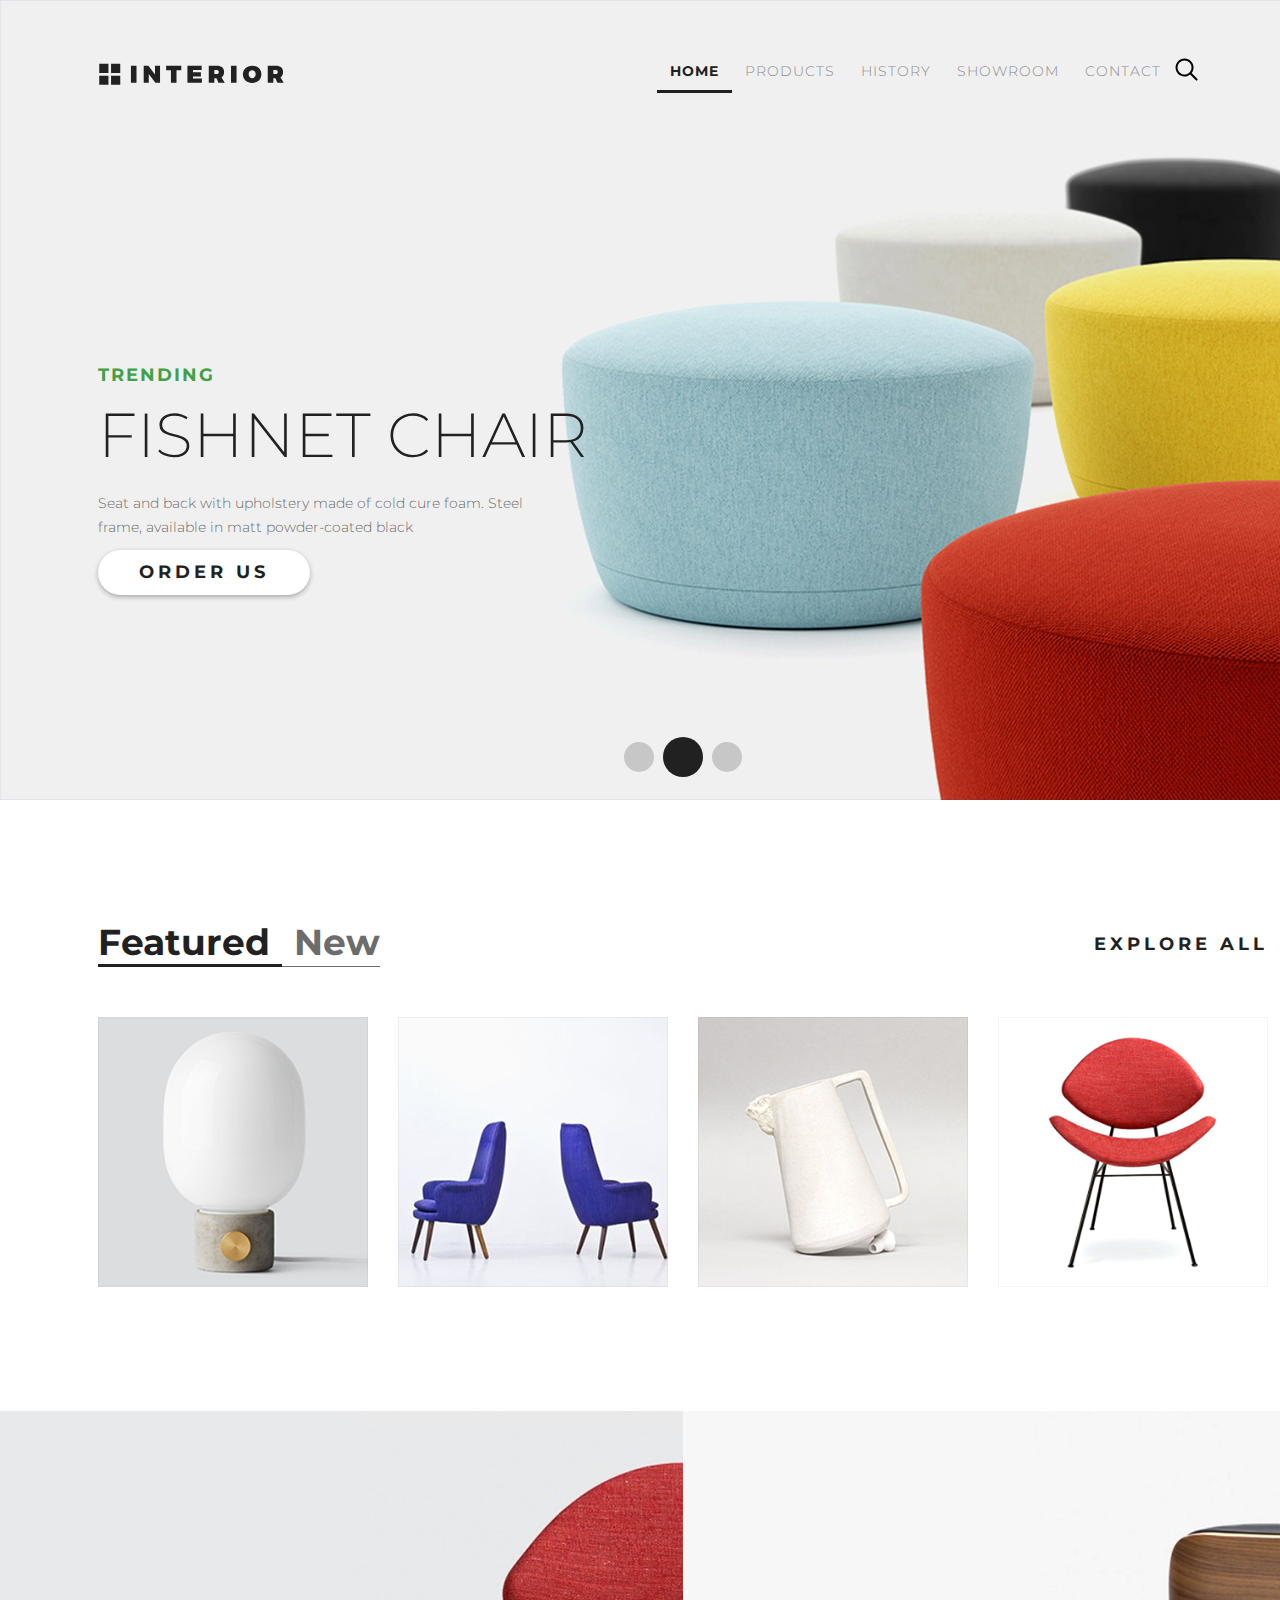
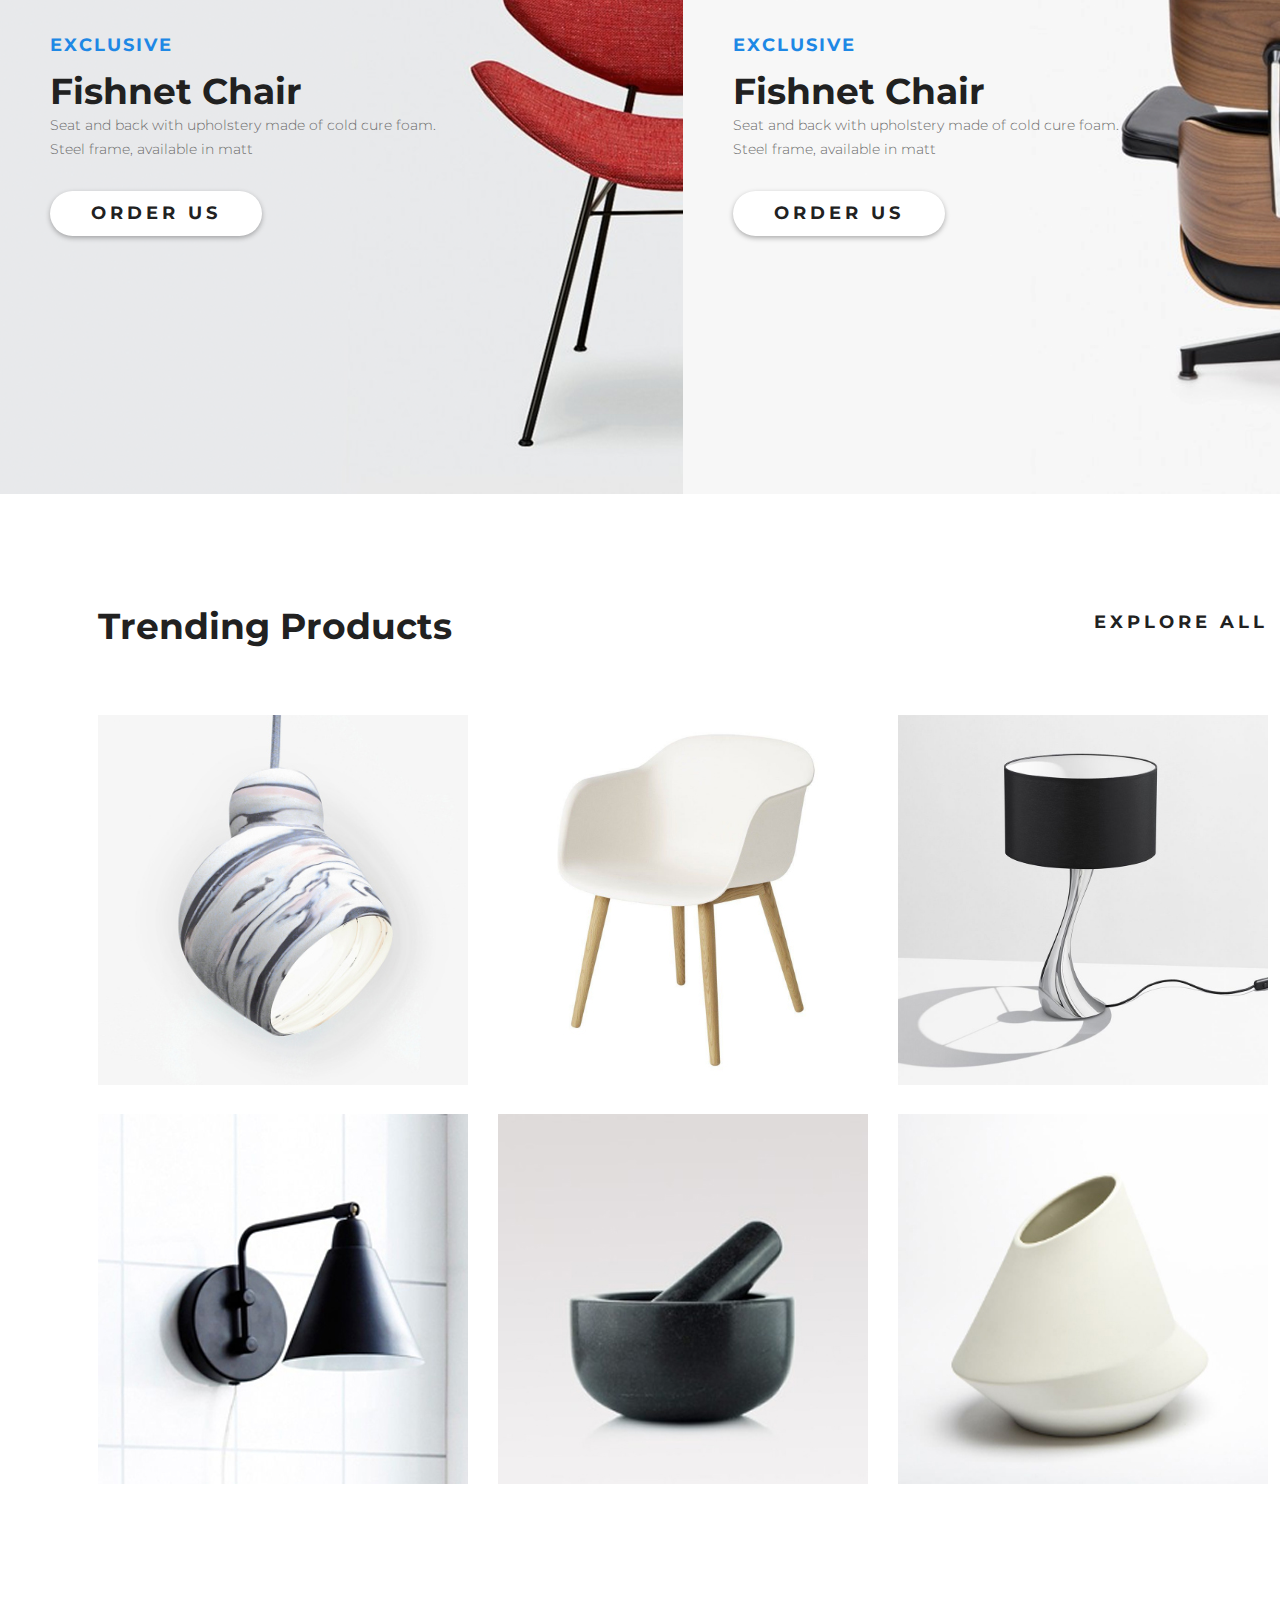
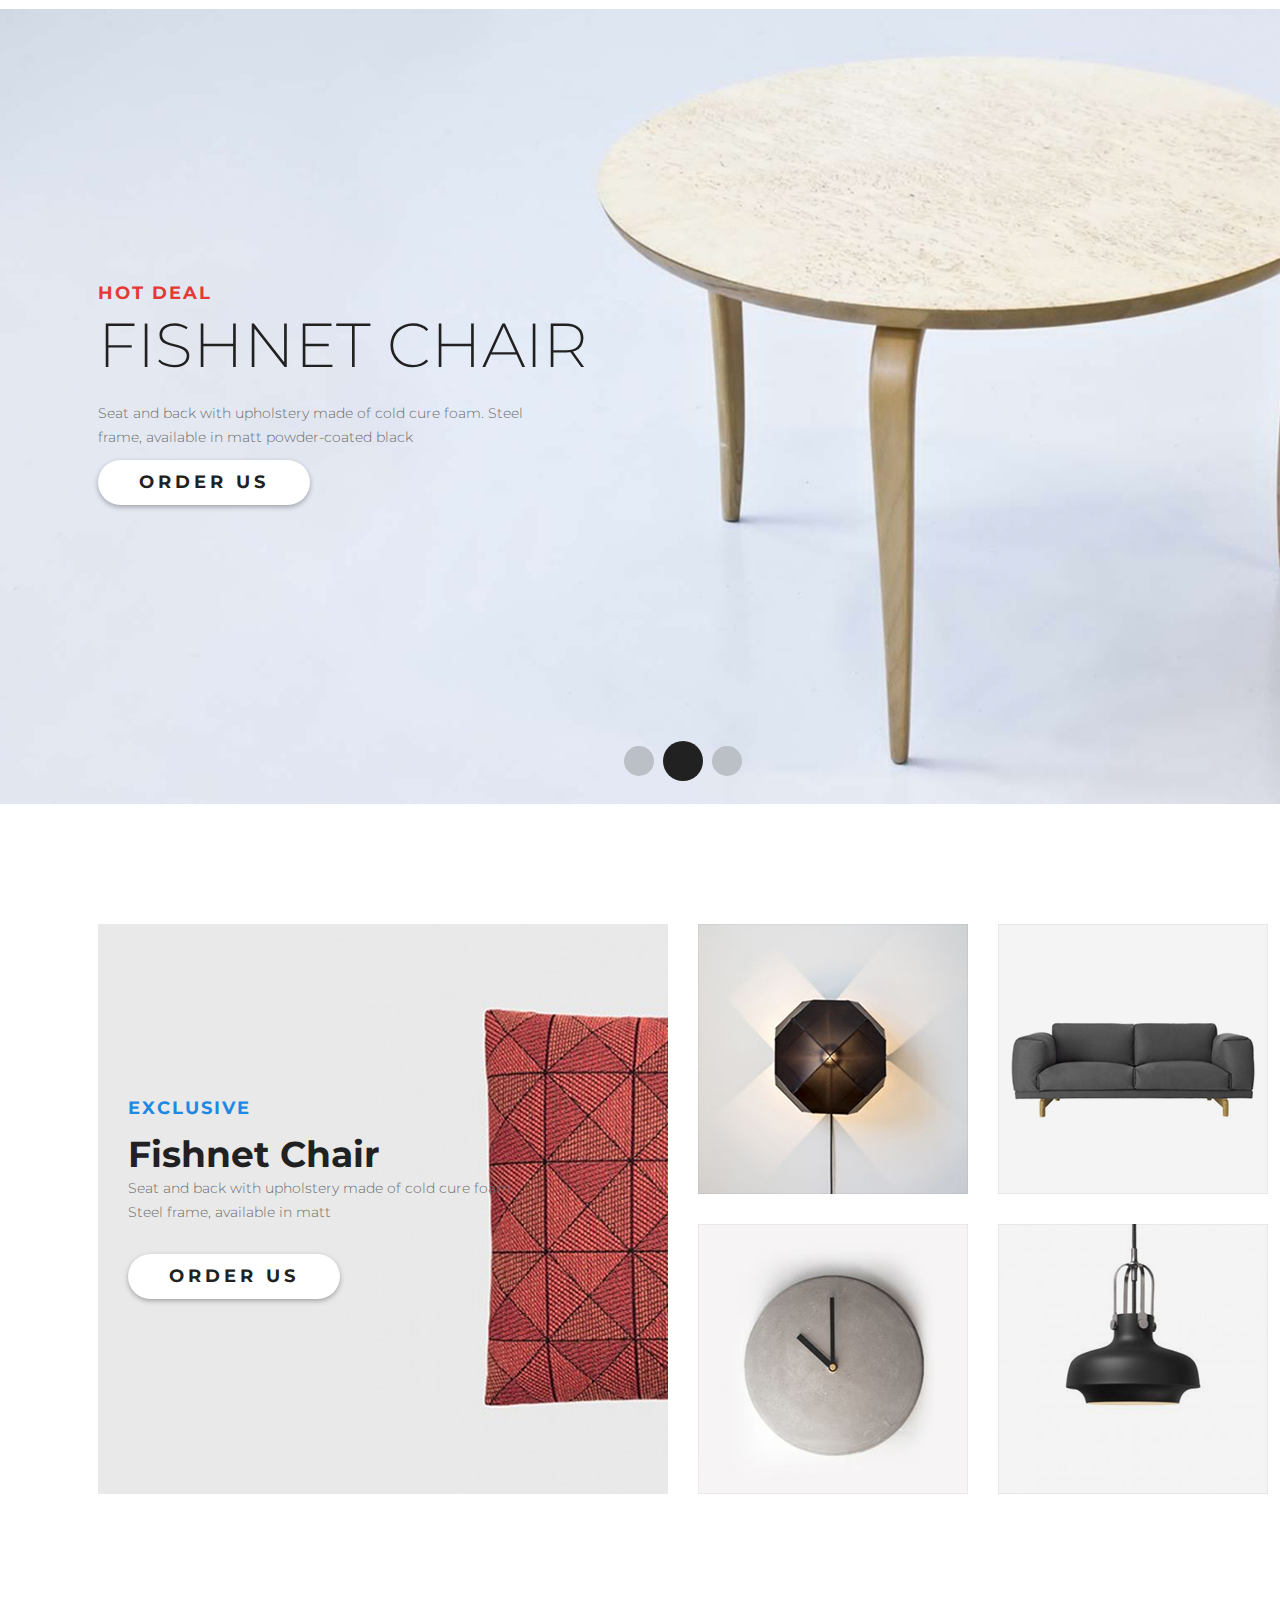
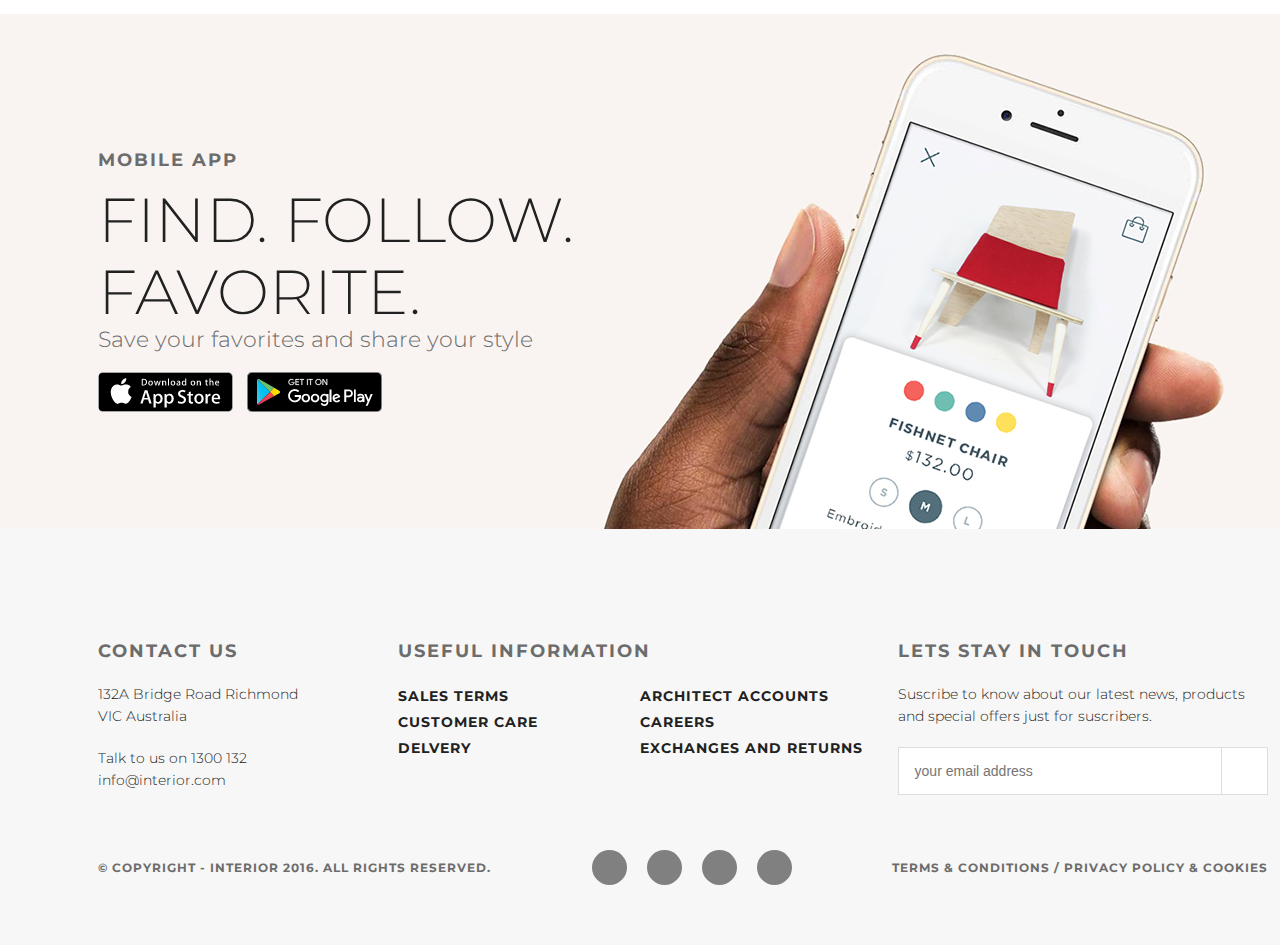
==== index.html @ 13bf6e8a "INIT" ====
<!DOCTYPE html>
<html lang="en">

<head>
    <meta charset="UTF-8">
    <meta name="viewport" content="width=device-width, initial-scale=1.0">
    <meta http-equiv="X-UA-Compatible" content="ie=edge">
    <link href="https://fonts.googleapis.com/css?family=Montserrat:100,300,400,700&display=swap" rel="stylesheet">

    <link rel="stylesheet" href="style.css">
    <link rel="stylesheet" href="https://use.fontawesome.com/releases/v5.8.1/css/all.css"
        integrity="sha384-50oBUHEmvpQ+1lW4y57PTFmhCaXp0ML5d60M1M7uH2+nqUivzIebhndOJK28anvf" crossorigin="anonymous">
    <link rel="stylesheet" href="./style.css">

    <title>Interior</title>
</head>

<body>
    <div class="container">
        <div class="slider padding-site">
            <header class='clearfix'>
                <a href="#"><img class='img-logo' src="./img/logo.svg" alt="logo"></a>
                <ul class="menu clearfix">
                    <li class='menu-list'><a href="#" class="menu-link menu-link-active">HOME</a></li>
                    <li class='menu-list'><a href="#" class="menu-link">PRODUCTS</a></li>
                    <li class='menu-list'><a href="#" class="menu-link">HISTORY</a></li>
                    <li class='menu-list'><a href="#" class="menu-link">SHOWROOM</a></li>
                    <li class='menu-list'><a href="#" class="menu-link">CONTACT</a></li>
                    <li class='menu-list'><a href="#" class="menu-link menu-link-search"><img class='menu-link-img'
                                src="./img/search.svg" alt="search"></a></li>

                </ul>
            </header>
            <div class="slider-text">
                <p class="slider-trending">TRENDING</p>
                <h2 class="slider-h2">FISHNET&nbsp;CHAIR</h2>
                <p class="slider-content">Seat and back with upholstery made of cold cure foam.
                    Steel frame, available in matt powder-coated black</p>
                <a href="#" class="slider-button">ORDER US </a>
            </div>
            <div class="pagination">
                <a href="#" class="pagination-circle"></a>
                <a href="#" class="pagination-circle pagination-circle-active"></a>
                <a href="#" class="pagination-circle"></a>

            </div>
        </div>
        <div class="featured padding-site">
            <div class="featured-head">
                <ul class="featured-nav">
                    <li class='featured-nav-list featured-nav-list-active'> <a
                            class='featured-link featured-link-active' href="#"> Featured</a></li>
                    <li class='featured-nav-list'><a class='featured-link' href="#"> New</a></li>
                </ul>
                <div class="featured-explore"> <a class='featured-explore-link' href="#"> EXPLORE ALL </a></div>
            </div>
            <ul class="featured-content ">
                <li class='featured-content-li'><a href="#"><img class='featured-img' src="./img/product-1.png"
                            alt="featured-1"></a>
                </li>
                <li class='featured-content-li'><a href="#"> <img class='featured-img' src="./img/product-2.png"
                            alt="featured-2"></a></li>
                <li class='featured-content-li'><a href="#"> <img class='featured-img' src="./img/product-3.png"
                            alt="featured-3"></a></li>
                <li class='featured-content-li'> <a href="#"><img class='featured-img' src="./img/product-4.png"
                            alt="featured-4"></a></li>
            </ul>


        </div>
        <div class="promo">
            <div class="promo-aside-l">
                <div class='aside-text'>
                    <p class="aside-exclusive">EXCLUSIVE</p>
                    <p class="aside-name">Fishnet Chair</p>
                    <p class="aside-descr">Seat and back with upholstery made of cold cure foam. Steel frame, available
                        in matt</p>
                    <a href="#" class="aside-button">ORDER US </a>
                </div>
            </div>
            <div class="promo-aside-r">
                <div class='aside-text'>
                    <p class="aside-exclusive">EXCLUSIVE</p>
                    <p class="aside-name">Fishnet Chair</p>
                    <p class="aside-descr">Seat and back with upholstery made of cold cure foam. Steel frame, available
                        in matt</p>
                    <a href="#" class="aside-button">ORDER US </a>
                </div>
            </div>
        </div>
        <div class="trending padding-site">
            <div class="trending-head">
                <p class="trending-products">Trending Products</p>
                <a href="#" class="trending-explore-link">EXPLORE ALL </a>


            </div>
            <div class="trending-items-wrapper">
                <div class="trending-item"><a href="#" class="trending-item-link"><img src="./img/product-11.png" alt=""
                            class="trending-item-img"></a></div>


                <div class="trending-item"><a href="#" class="trending-item-link"><img src="./img/product-21.png" alt=""
                            class="trending-item-img"></a></div>


                <div class="trending-item"><a href="#" class="trending-item-link"><img src="./img/product-31.png" alt=""
                            class="trending-item-img"></a></div>


                <div class="trending-item"><a href="#" class="trending-item-link"><img src="./img/product-41.png" alt=""
                            class="trending-item-img"></a></div>


                <div class="trending-item"><a href="#" class="trending-item-link"><img src="./img/product-5.png" alt=""
                            class="trending-item-img"></a></div>


                <div class="trending-item"><a href="#" class="trending-item-link"><img src="./img/product-6.png" alt=""
                            class="trending-item-img"></a></div>


            </div>
        </div>
        <div class="slider2-wrapper">
            <div class="slider2-text padding-site">
                <p class="slider2-trending">HOT DEAL</p>
                <h2 class="slider-h2">FISHNET&nbsp;CHAIR</h2>
                <p class="slider-content">Seat and back with upholstery made of cold cure foam.
                    Steel frame, available in matt powder-coated black</p>
                <a href="#" class="slider-button">ORDER US </a>
            </div>
            <div class="pagination2">
                <a href="#" class="pagination-circle pagination-circle2"></a>
                <a href="#" class="pagination-circle pagination-circle-active"></a>
                <a href="#" class="pagination-circle pagination-circle2"></a>

            </div>
        </div>
        <div class="exclusive padding-site">
            <div class="exclusive-l">
                <div class='exclusive-aside-text'>
                    <p class="aside-exclusive">EXCLUSIVE</p>
                    <p class="aside-name">Fishnet Chair</p>
                    <p class="aside-descr">Seat and back with upholstery made of cold cure foam. Steel frame, available
                        in matt</p>
                    <a href="#" class="aside-button">ORDER US </a>
                </div>
            </div>
            <div class="exclusive-r">
                <div class="exclusive-r-item"><a href="#" class="exclusive-r-a"><img src="./img/product-2-sm.png" alt=""
                            class="exclusive-r-img"></a></div>
                <div class="exclusive-r-item"><a href="#" class="exclusive-r-a"><img src="./img/product-3-sm.png" alt=""
                            class="exclusive-r-img"></a></div>
                <div class="exclusive-r-item"><a href="#" class="exclusive-r-a"><img src="./img/product-4-sm.png" alt=""
                            class="exclusive-r-img"></a></div>
                <div class="exclusive-r-item"><a href="#" class="exclusive-r-a"><img src="./img/product-5-sm.png" alt=""
                            class="exclusive-r-img"></a></div>
            </div>
        </div>
        <div class="mobile">
            <div class='mobile-text padding-site'>
                <p class="mobile-name">MOBILE APP</p>
                <p class="mobile-slogan">FIND.&nbsp;FOLLOW. FAVORITE.</p>
                <p class="mobile-descr">Save your favorites and share your style</p>
                
                <div class="mobile-apps">
                    <a href="#" class="mobile-link"> <img src="./img/app-store.png" alt="mobile-img"
                            class="mobile-img"></a>
                    <a href="#" class="mobile-link"> <img src="./img/google-play.png" alt="mobile-img"
                            class="mobile-img"></a>

                </div>
            </div>
        </div>
        <div class="footer padding-site">
            <div class="footer-texts">
                <div class="footer-aside-l">
                    <p class='footer-aside-l-head'>CONTACT US</p>
                    <p class="footer-aside-l-text">132A Bridge Road Richmond VIC
                        Australia</p>
                    <p class="footer-aside-l-text">Talk to us on 1300 132
                        info@interior.com</p>
                </div>
                <div class="footer-aside-c">
                    <p class="footer-aside-c-head">USEFUL INFORMATION</p>
                    <div class="footer-lists">
                        <ul class="footer-aside-c-list-l">
                            <li class="footer-list-li"> <a href="#" class="footer-list-a">SALES TERMS</a></li>
                            <li class="footer-list-li"> <a href="#" class="footer-list-a">CUSTOMER CARE</a></li>
                            <li class="footer-list-li"> <a href="#" class="footer-list-a">DELVERY</a></li>
                        </ul>
                        <ul class="footer-aside-c-list-r">
                            <li class="footer-list-li"> <a href="#" class="footer-list-a">ARCHITECT ACCOUNTS</a></li>
                            <li class="footer-list-li"> <a href="#" class="footer-list-a">CAREERS</a></li>
                            <li class="footer-list-li"> <a href="#" class="footer-list-a">EXCHANGES AND RETURNS</a></li>
                        </ul>
                    </div>
                </div>
                <div class="footer-aside-r">
                    <p class="footer-aside-r-head">LETS STAY IN TOUCH</p>
                    <p class="footer-aside-r-text">Suscribe to know about our latest news, products and special offers
                        just
                        for suscribers.</p>
                    <form action="" class="form-email">
                        <input class='footer-email' type="email"
                            placeholder="&nbsp;&nbsp;&nbsp;&nbsp;your email address">

                        <button class='button-email'>

                            <i class="fab fa-telegram-plane "></i>
                            <!-- <img src="./img/plane.png" alt="img-email" class="img-email"> -->
                        </button></form>

                </div>

            </div>
            <div class="footer-down">
                <div class="footer-down-l">
                    <p>&copy; Copyright - INTERIOR 2016. All Rights Reserved.</p>
                </div>
                <div class="footer-down-c">
                    <div class="wrap">
                        <a href="#">
                            <i class="fab fa-facebook-f"></i>
                        </a>
                        <a href="#">
                            <i class="fab fa-twitter"></i>
                        </a>
                        <a href="#">
                            <i class="fab fa-google-plus-g"></i>
                        </a>
                        <a href="#">
                            <i class="fab fa-pinterest-p"></i>
                        </a>
                    </div>
                </div>
                <div class="footer-down-r">
                    <a class='footer-down-r-text' href="#">Terms & Conditions&nbsp;</a>

                    <p class='footer-down-r-text'>/</p>
                    <a  class='footer-down-r-text' href="#">&nbsp;Privacy policy & Cookies</a>

                </div>
            </div>
            </a>




        </div>
    </div>
</body>

</html>
---- style.css ----
* {
    margin: 0;
    padding: 0;
}

a {
    text-decoration: none;
}

.clearfix::after {
    content: '';
    display: table;
    clear: both;
}

body {
    font-family: 'Montserrat', sans-serif;
    background-color: rgb(247, 247, 247)
}

.container {
    width: 1366px;
    min-width: 600px;
    margin: 0 auto;
}

.slider {
    height: 800px;
    background-image: url(./img/slider-img.png);
    position: relative;
}

.menu {
    float: right;
    margin-top:-5px;
    margin-right:69px;
}

.menu-list {
    list-style-type: none;
    float: left;
}

.menu-link {
    font-size: 14px;
    letter-spacing: 1px;
    line-height: 48px;
    color: #8c8c8c;
    font-family: "Montserrat";
    font-weight: 300;
    text-align: right;
    text-decoration: none;
    padding: 10px 13px;
}

.menu-link:hover {
    color: #212121;
    border-bottom: #212121 3px solid;

}

.menu-link-active {
    color: #212121;
    font-weight: 700;
    border-bottom: #212121 3px solid;
}

.slider-trending {
    /* width: 470px;
    height: 20px; */
    font-size: 18px;
    letter-spacing: 2px;
    line-height: 48px;
    color: #43a047;
    font-family: "Montserrat";
    font-weight: 700;
}

.slider-h2 {
    /* width: 470px;
    height: 50px; */
    font-size: 62px;
    line-height: 72px;
    color: #212121;
    font-family: "Montserrat";
    font-weight: 250;
}

.slider-content {
    width: 470px;
    height: 39px;
    font-size: 14px;
    line-height: 24px;
    color: #6c6c6c;
    font-family: "Montserrat";
    font-weight: 300;
    width: 458px;
    margin-top: 20px;
    margin-bottom: 20px;
}

.slider-button {
    font-size: 18px;
    letter-spacing: 4px;
    line-height: 45px;
    color: #212121;
    font-family: "Montserrat";
    font-weight: 700;
    text-align: center;
    width: 212px;
    height: 45px;
    border-radius: 23px;
    box-shadow: 0px 2px 5px rgba(33, 33, 33, 0.35);
    background-color: #ffffff;
    text-decoration: none;
    display: inline-block;
}
.slider-button:hover::after, .aside-button:hover::after{
    content: ">"
}
.slider-button:active,.aside-button:active{
    box-shadow:none;
}
.pagination-circle {
    width: 30px;
    height: 30px;
    display: inline-block;
    background-color: #c7c7c7;
    border-radius: 20px;
    margin: 5px;
}

.pagination-circle:hover {
    background-color: #212121;
}

.pagination-circle-active {
    width: 40px;
    height: 40px;
    display: inline-block;
    background-color: #212121;
    border-radius: 20px;
    margin: 0;
}

.padding-site {
    padding-left: 98px;
    padding-right: 98px;
}

header {
    padding-top: 52px;
}

.img-logo {
    padding-top: 10px;
}

.slider-text {
    margin-top: 250px;
}

.menu-link-search {
    margin: 0;
    padding: 0;
}

.menu-link-img {
    padding-top: 10px;
}

.pagination {
    position: absolute;
    bottom: 19px;
    text-align: center;
    width: 1170px;
}

.featured {
    padding-top: 120px;
    background-color: #fff;
    padding-bottom: 120px;
}

.featured-head {
    display: flex;
    justify-content: space-between;
    align-items: center;
    /* height: 100px; */
}

.featured-nav {
    display: flex;
    list-style-type: none;
}

.featured-nav-list:last-child {
    padding-left: 12px;
}

.featured-nav-list:first-child {
    padding-right: 12px;
}

.featured-link {
    font-size: 36px;
    color: #6c6c6c;
    font-family: "Montserrat";
    font-weight: 700;
    /* border-bottom: 1px solid #6c6c6c; */
    /* margin-bottom: 50px; */
}

.featured-nav-list {
    border-bottom: 1px solid #6c6c6c;
}

.featured-nav-list-active {
    border-bottom: 3px solid #212121;
}

.featured-link-active {
    font-size: 36px;
    color: #212121;
    font-family: "Montserrat";
    font-weight: 700;
}

.featured-link:hover {
    color: #212121
}

.featured-content {
    margin-top: 50px;
    display: flex;
    justify-content: space-between;
    list-style-type: none;
}

.featured-explore-link {
    font-size: 18px;
    letter-spacing: 4px;
    line-height: 24px;
    color: #212121;
    font-weight: 700;
    text-align: center;
}
.featured-explore-link:hover::after,.trending-explore-link:hover::after{
content:">"
}
.featured-img:hover{
    content: "<p> 123 </p>"
}

.promo-aside-l {
    background-image: url(./img/promo-img1.png);
    width: 683px;
    height: 683px;
}

.promo-aside-r {
    background-image: url(./img/promo-img.png);
    width: 683px;
    height: 683px;
}

.promo {
    
    display: flex;
    
}

.aside-text {
    margin-top: 210px;
    margin-left: 50px;
}
.exclusive-aside-text{
    margin-top: 160px;
    margin-left: 30px;
}


.aside-exclusive {
    font-size: 18px;
    letter-spacing: 2px;
    line-height: 48px;
    color: #1e88e5;
    font-weight: 700;
    /* margin-bottom: 20px; */
}

.aside-name {
    font-size: 36px;
    color: #212121;
    font-family: "Montserrat";
    font-weight: 700;
}

.aside-descr {
    font-size: 14px;
    line-height: 24px;
    color: #6c6c6c;
    font-weight: 300;
    width: 400px;
}

.aside-button {
    font-size: 18px;
    letter-spacing: 4px;
    line-height: 45px;
    color: #212121;
    /* font-family: "Montserrat"; */
    font-weight: 700;
    text-align: center;
    width: 212px;
    height: 45px;
    border-radius: 23px;
    box-shadow: 0px 2px 5px rgba(33, 33, 33, 0.35);
    background-color: #ffffff;
    text-decoration: none;
    display: inline-block;
    margin-top: 30px;
}

.trending{
    background-color: #fff;
    padding-top: 110px;
    padding-bottom: 1px;

}
.trending-items-wrapper {
    margin-top: 72px;
    height: 773px;
    display: flex;
    flex-wrap: wrap;
    justify-content: space-between;
    align-content: space-between;
    margin-bottom: 120px;
}

.trending-head {
    display: flex;
    justify-content: space-between;
}

.trending-products {
    width: 470px;
    height: 39px;
    font-size: 36px;
    color: #212121;
    font-weight: 700;
    
}

.trending-explore-link {
    font-size: 18px;
    letter-spacing: 4px;
    line-height: 36px;
    color: #212121;
    font-weight: 700;
    text-align: center;
    display: block;
}

/* .trending-explore-link */

.slider2-wrapper {
    background-image: url(./img/slider2.png);
    height: 795px;
    position: relative;
    /* margin-bottom: 120px; */
}

.slider2-text {
    margin-top: 260px;
    position: absolute;
}

.slider2-trending {
    width: 470px;
    height: 20px;
    font-size: 18px;
    letter-spacing: 2px;
    line-height: 48px;
    color: #e53935;
    font-weight: 700;
    margin-bottom: 20px;
}

.pagination2 {
    position: absolute;
    bottom: 19px;
    text-align: center;
    width: 1366px;
}
.pagination-circle2{
    background-color: #bbbfc6;
}

.exclusive {
    display: flex;
    justify-content: space-between;
    align-items: stretch;
    padding-bottom: 120px;
    padding-top: 120px;
    background-color: #fff;
}

.exclusive-l {
    background-image: url(./img/product-1-lg.png);
    background-repeat: no-repeat;
    width: 97%;
    /* width: 570px; */
    height: 570px;
}

.exclusive-r {
    display: flex;
    flex-wrap: wrap;
    justify-content: space-between;
    align-content: space-between;
}

.exclusive-r-a {
    display: block;
    width: 270px;
    height: 270px;
}

.mobile {
    background-image: url(./img/mobile.png);
    height: 515px;
    position: relative;
    margin-bottom: 110px;
}

.mobile-text {
    margin-top: 122px;
    position: absolute;
}

.mobile-name {
    /* width: 470px; */
    /* height: 20px; */
    font-size: 18px;
    letter-spacing: 2px;
    line-height: 48px;
    color: #6c6c6c;
    font-weight: 700;
}

.mobile-slogan {
    width: 470px;
    /* height: 126px; */
    font-size: 62px;
    line-height: 72px;
    color: #212121;
    font-weight: 250;
}

.mobile-descr {
    /* width: 470px;
height: 17px; */
    font-size: 22px;
    line-height: 24px;
    color: #6c6c6c;
    font-weight: 300;
}

.mobile-apps {
    margin-top: 20px;
}

.mobile-link {
    margin-right: 10px;
}

.footer-texts {
    position: relative;
    display: flex;
    justify-content: space-between;
    margin-bottom: 55px;
}

.footer-aside-l {
    width: 300px;
}

.footer-aside-c {
    width: 500px;
}

.footer-aside-r {
    width: 370px;
}

.footer-lists {
    display: flex;
    justify-content: space-between;
    width: 465px;
}

.footer-aside-c-list-l {
    list-style-type: none;
    margin-right: 50px;
}

.footer-aside-c-list-r {
    list-style-type: none;
}

.footer-aside-l-head, .footer-aside-c-head, .footer-aside-r-head {
    /* width: 270px;
height: 18px; */
    font-size: 18px;
    letter-spacing: 2px;
    line-height: 24px;
    color: #6c6c6c;
    font-weight: 700;
    margin-bottom: 20px;
}

.footer-aside-l-text {
    /* width: 270px;
height: 106px; */
    font-size: 14px;
    line-height: 22px;
    color: #212121;
    font-weight: 300;
}

.footer-aside-l-text:nth-child(2) {
    width: 227px;
    margin-bottom: 20px;
}

.footer-aside-l-text:nth-child(3) {
    width: 150px;
}

.footer-list-a {
    /* width: 235px;
height: 106px; */
    font-size: 14px;
    letter-spacing: 1px;
    line-height: 26px;
    color: #212121;
    font-weight: 700;
}

.footer-aside-r-text {
    font-size: 14px;
    line-height: 22px;
    color: #212121;
    font-weight: 300;
}

.footer-email {
    width: 322px;
    height: 46px;
    font-size: 14px;
    line-height: 22px;
    color: #212121;
    font-weight: 300;
    margin-top: 20px;
    border: 1px solid #d9dee1;
}

.button-email {
    /* background: none; */
    background-color: white;
    border: none;
    position: absolute;
    bottom: 0px;
    right: 0px;
    height: 48px;
    width: 46px;
    /* width: 30px;
    height: 24px; */
    border: 1px solid #d9dee1;
    border-left: none;

    display: flex;
    justify-content: center;
    align-items: center;
    padding: 10px;
    /* width: 26px;
    height: 26px; */
}

.form-email {
    position: relative;
}

/* .img-email {
    width: 30px;
    height: 24px;
    /* border-left:1px solid black;
    padding:17px 0 5px 17px; */
/* } */

.fa-telegram-plane{
font-size:22px;
opacity: 0.6;
}

.wrap {
    display: flex;
}

.wrap a {
    text-decoration: none;
    color: white;
    background: grey;
    display: flex;
    justify-content: center;
    align-items: center;
    padding: 10px;
    width: 15px;
    height: 15px;
    border-radius: 50%;
    font-size: 20px;
}

.wrap a:hover {
    background: lightgrey;
}

.wrap a:not(:last-child) {
    margin-right: 20px;
}

.footer-down {
    display: flex;
    align-items: center;
    justify-content: space-between;
    margin-bottom: 60px;
}

.footer-down-r {
    display: flex;
    justify-content: space-between;

}

.footer-down-r-text{
    text-transform: uppercase;
    font-size: 12px;
    letter-spacing: 1px;
    line-height: 26px;
    color: #6c6c6c;
    font-weight: 700;
    text-align: right;
}
.footer-down-l {
    font-size: 12px;
    letter-spacing: 1px;
    line-height: 26px;
    color: #6c6c6c;
    font-family: "Montserrat";
    font-weight: 700;
    text-transform: uppercase;
}
---- style.css ----
* {
    margin: 0;
    padding: 0;
}

a {
    text-decoration: none;
}

.clearfix::after {
    content: '';
    display: table;
    clear: both;
}

body {
    font-family: 'Montserrat', sans-serif;
    background-color: rgb(247, 247, 247)
}

.container {
    width: 1366px;
    min-width: 600px;
    margin: 0 auto;
}

.slider {
    height: 800px;
    background-image: url(./img/slider-img.png);
    position: relative;
}

.menu {
    float: right;
    margin-top:-5px;
    margin-right:69px;
}

.menu-list {
    list-style-type: none;
    float: left;
}

.menu-link {
    font-size: 14px;
    letter-spacing: 1px;
    line-height: 48px;
    color: #8c8c8c;
    font-family: "Montserrat";
    font-weight: 300;
    text-align: right;
    text-decoration: none;
    padding: 10px 13px;
}

.menu-link:hover {
    color: #212121;
    border-bottom: #212121 3px solid;

}

.menu-link-active {
    color: #212121;
    font-weight: 700;
    border-bottom: #212121 3px solid;
}

.slider-trending {
    /* width: 470px;
    height: 20px; */
    font-size: 18px;
    letter-spacing: 2px;
    line-height: 48px;
    color: #43a047;
    font-family: "Montserrat";
    font-weight: 700;
}

.slider-h2 {
    /* width: 470px;
    height: 50px; */
    font-size: 62px;
    line-height: 72px;
    color: #212121;
    font-family: "Montserrat";
    font-weight: 250;
}

.slider-content {
    width: 470px;
    height: 39px;
    font-size: 14px;
    line-height: 24px;
    color: #6c6c6c;
    font-family: "Montserrat";
    font-weight: 300;
    width: 458px;
    margin-top: 20px;
    margin-bottom: 20px;
}

.slider-button {
    font-size: 18px;
    letter-spacing: 4px;
    line-height: 45px;
    color: #212121;
    font-family: "Montserrat";
    font-weight: 700;
    text-align: center;
    width: 212px;
    height: 45px;
    border-radius: 23px;
    box-shadow: 0px 2px 5px rgba(33, 33, 33, 0.35);
    background-color: #ffffff;
    text-decoration: none;
    display: inline-block;
}
.slider-button:hover::after, .aside-button:hover::after{
    content: ">"
}
.slider-button:active,.aside-button:active{
    box-shadow:none;
}
.pagination-circle {
    width: 30px;
    height: 30px;
    display: inline-block;
    background-color: #c7c7c7;
    border-radius: 20px;
    margin: 5px;
}

.pagination-circle:hover {
    background-color: #212121;
}

.pagination-circle-active {
    width: 40px;
    height: 40px;
    display: inline-block;
    background-color: #212121;
    border-radius: 20px;
    margin: 0;
}

.padding-site {
    padding-left: 98px;
    padding-right: 98px;
}

header {
    padding-top: 52px;
}

.img-logo {
    padding-top: 10px;
}

.slider-text {
    margin-top: 250px;
}

.menu-link-search {
    margin: 0;
    padding: 0;
}

.menu-link-img {
    padding-top: 10px;
}

.pagination {
    position: absolute;
    bottom: 19px;
    text-align: center;
    width: 1170px;
}

.featured {
    padding-top: 120px;
    background-color: #fff;
    padding-bottom: 120px;
}

.featured-head {
    display: flex;
    justify-content: space-between;
    align-items: center;
    /* height: 100px; */
}

.featured-nav {
    display: flex;
    list-style-type: none;
}

.featured-nav-list:last-child {
    padding-left: 12px;
}

.featured-nav-list:first-child {
    padding-right: 12px;
}

.featured-link {
    font-size: 36px;
    color: #6c6c6c;
    font-family: "Montserrat";
    font-weight: 700;
    /* border-bottom: 1px solid #6c6c6c; */
    /* margin-bottom: 50px; */
}

.featured-nav-list {
    border-bottom: 1px solid #6c6c6c;
}

.featured-nav-list-active {
    border-bottom: 3px solid #212121;
}

.featured-link-active {
    font-size: 36px;
    color: #212121;
    font-family: "Montserrat";
    font-weight: 700;
}

.featured-link:hover {
    color: #212121
}

.featured-content {
    margin-top: 50px;
    display: flex;
    justify-content: space-between;
    list-style-type: none;
}

.featured-explore-link {
    font-size: 18px;
    letter-spacing: 4px;
    line-height: 24px;
    color: #212121;
    font-weight: 700;
    text-align: center;
}
.featured-explore-link:hover::after,.trending-explore-link:hover::after{
content:">"
}
.featured-img:hover{
    content: "<p> 123 </p>"
}

.promo-aside-l {
    background-image: url(./img/promo-img1.png);
    width: 683px;
    height: 683px;
}

.promo-aside-r {
    background-image: url(./img/promo-img.png);
    width: 683px;
    height: 683px;
}

.promo {
    
    display: flex;
    
}

.aside-text {
    margin-top: 210px;
    margin-left: 50px;
}
.exclusive-aside-text{
    margin-top: 160px;
    margin-left: 30px;
}


.aside-exclusive {
    font-size: 18px;
    letter-spacing: 2px;
    line-height: 48px;
    color: #1e88e5;
    font-weight: 700;
    /* margin-bottom: 20px; */
}

.aside-name {
    font-size: 36px;
    color: #212121;
    font-family: "Montserrat";
    font-weight: 700;
}

.aside-descr {
    font-size: 14px;
    line-height: 24px;
    color: #6c6c6c;
    font-weight: 300;
    width: 400px;
}

.aside-button {
    font-size: 18px;
    letter-spacing: 4px;
    line-height: 45px;
    color: #212121;
    /* font-family: "Montserrat"; */
    font-weight: 700;
    text-align: center;
    width: 212px;
    height: 45px;
    border-radius: 23px;
    box-shadow: 0px 2px 5px rgba(33, 33, 33, 0.35);
    background-color: #ffffff;
    text-decoration: none;
    display: inline-block;
    margin-top: 30px;
}

.trending{
    background-color: #fff;
    padding-top: 110px;
    padding-bottom: 1px;

}
.trending-items-wrapper {
    margin-top: 72px;
    height: 773px;
    display: flex;
    flex-wrap: wrap;
    justify-content: space-between;
    align-content: space-between;
    margin-bottom: 120px;
}

.trending-head {
    display: flex;
    justify-content: space-between;
}

.trending-products {
    width: 470px;
    height: 39px;
    font-size: 36px;
    color: #212121;
    font-weight: 700;
    
}

.trending-explore-link {
    font-size: 18px;
    letter-spacing: 4px;
    line-height: 36px;
    color: #212121;
    font-weight: 700;
    text-align: center;
    display: block;
}

/* .trending-explore-link */

.slider2-wrapper {
    background-image: url(./img/slider2.png);
    height: 795px;
    position: relative;
    /* margin-bottom: 120px; */
}

.slider2-text {
    margin-top: 260px;
    position: absolute;
}

.slider2-trending {
    width: 470px;
    height: 20px;
    font-size: 18px;
    letter-spacing: 2px;
    line-height: 48px;
    color: #e53935;
    font-weight: 700;
    margin-bottom: 20px;
}

.pagination2 {
    position: absolute;
    bottom: 19px;
    text-align: center;
    width: 1366px;
}
.pagination-circle2{
    background-color: #bbbfc6;
}

.exclusive {
    display: flex;
    justify-content: space-between;
    align-items: stretch;
    padding-bottom: 120px;
    padding-top: 120px;
    background-color: #fff;
}

.exclusive-l {
    background-image: url(./img/product-1-lg.png);
    background-repeat: no-repeat;
    width: 97%;
    /* width: 570px; */
    height: 570px;
}

.exclusive-r {
    display: flex;
    flex-wrap: wrap;
    justify-content: space-between;
    align-content: space-between;
}

.exclusive-r-a {
    display: block;
    width: 270px;
    height: 270px;
}

.mobile {
    background-image: url(./img/mobile.png);
    height: 515px;
    position: relative;
    margin-bottom: 110px;
}

.mobile-text {
    margin-top: 122px;
    position: absolute;
}

.mobile-name {
    /* width: 470px; */
    /* height: 20px; */
    font-size: 18px;
    letter-spacing: 2px;
    line-height: 48px;
    color: #6c6c6c;
    font-weight: 700;
}

.mobile-slogan {
    width: 470px;
    /* height: 126px; */
    font-size: 62px;
    line-height: 72px;
    color: #212121;
    font-weight: 250;
}

.mobile-descr {
    /* width: 470px;
height: 17px; */
    font-size: 22px;
    line-height: 24px;
    color: #6c6c6c;
    font-weight: 300;
}

.mobile-apps {
    margin-top: 20px;
}

.mobile-link {
    margin-right: 10px;
}

.footer-texts {
    position: relative;
    display: flex;
    justify-content: space-between;
    margin-bottom: 55px;
}

.footer-aside-l {
    width: 300px;
}

.footer-aside-c {
    width: 500px;
}

.footer-aside-r {
    width: 370px;
}

.footer-lists {
    display: flex;
    justify-content: space-between;
    width: 465px;
}

.footer-aside-c-list-l {
    list-style-type: none;
    margin-right: 50px;
}

.footer-aside-c-list-r {
    list-style-type: none;
}

.footer-aside-l-head, .footer-aside-c-head, .footer-aside-r-head {
    /* width: 270px;
height: 18px; */
    font-size: 18px;
    letter-spacing: 2px;
    line-height: 24px;
    color: #6c6c6c;
    font-weight: 700;
    margin-bottom: 20px;
}

.footer-aside-l-text {
    /* width: 270px;
height: 106px; */
    font-size: 14px;
    line-height: 22px;
    color: #212121;
    font-weight: 300;
}

.footer-aside-l-text:nth-child(2) {
    width: 227px;
    margin-bottom: 20px;
}

.footer-aside-l-text:nth-child(3) {
    width: 150px;
}

.footer-list-a {
    /* width: 235px;
height: 106px; */
    font-size: 14px;
    letter-spacing: 1px;
    line-height: 26px;
    color: #212121;
    font-weight: 700;
}

.footer-aside-r-text {
    font-size: 14px;
    line-height: 22px;
    color: #212121;
    font-weight: 300;
}

.footer-email {
    width: 322px;
    height: 46px;
    font-size: 14px;
    line-height: 22px;
    color: #212121;
    font-weight: 300;
    margin-top: 20px;
    border: 1px solid #d9dee1;
}

.button-email {
    /* background: none; */
    background-color: white;
    border: none;
    position: absolute;
    bottom: 0px;
    right: 0px;
    height: 48px;
    width: 46px;
    /* width: 30px;
    height: 24px; */
    border: 1px solid #d9dee1;
    border-left: none;

    display: flex;
    justify-content: center;
    align-items: center;
    padding: 10px;
    /* width: 26px;
    height: 26px; */
}

.form-email {
    position: relative;
}

/* .img-email {
    width: 30px;
    height: 24px;
    /* border-left:1px solid black;
    padding:17px 0 5px 17px; */
/* } */

.fa-telegram-plane{
font-size:22px;
opacity: 0.6;
}

.wrap {
    display: flex;
}

.wrap a {
    text-decoration: none;
    color: white;
    background: grey;
    display: flex;
    justify-content: center;
    align-items: center;
    padding: 10px;
    width: 15px;
    height: 15px;
    border-radius: 50%;
    font-size: 20px;
}

.wrap a:hover {
    background: lightgrey;
}

.wrap a:not(:last-child) {
    margin-right: 20px;
}

.footer-down {
    display: flex;
    align-items: center;
    justify-content: space-between;
    margin-bottom: 60px;
}

.footer-down-r {
    display: flex;
    justify-content: space-between;

}

.footer-down-r-text{
    text-transform: uppercase;
    font-size: 12px;
    letter-spacing: 1px;
    line-height: 26px;
    color: #6c6c6c;
    font-weight: 700;
    text-align: right;
}
.footer-down-l {
    font-size: 12px;
    letter-spacing: 1px;
    line-height: 26px;
    color: #6c6c6c;
    font-family: "Montserrat";
    font-weight: 700;
    text-transform: uppercase;
}
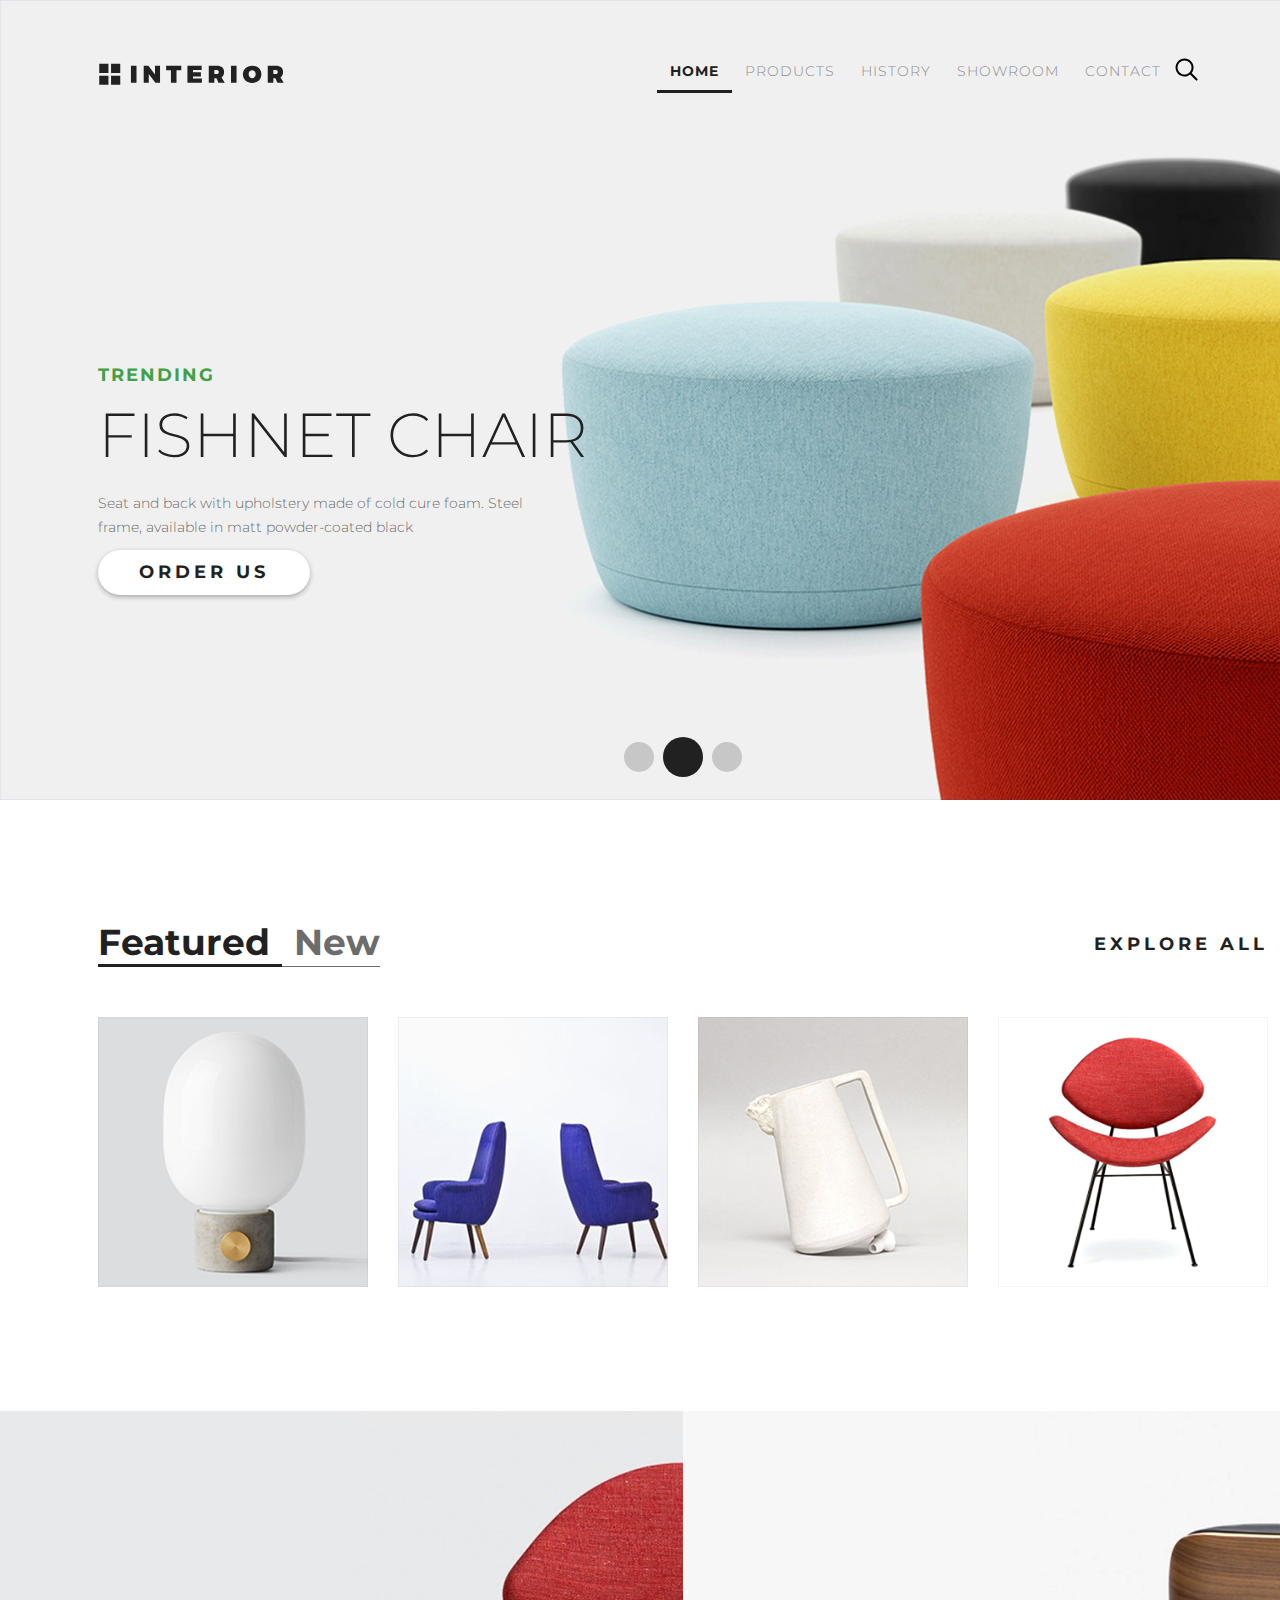
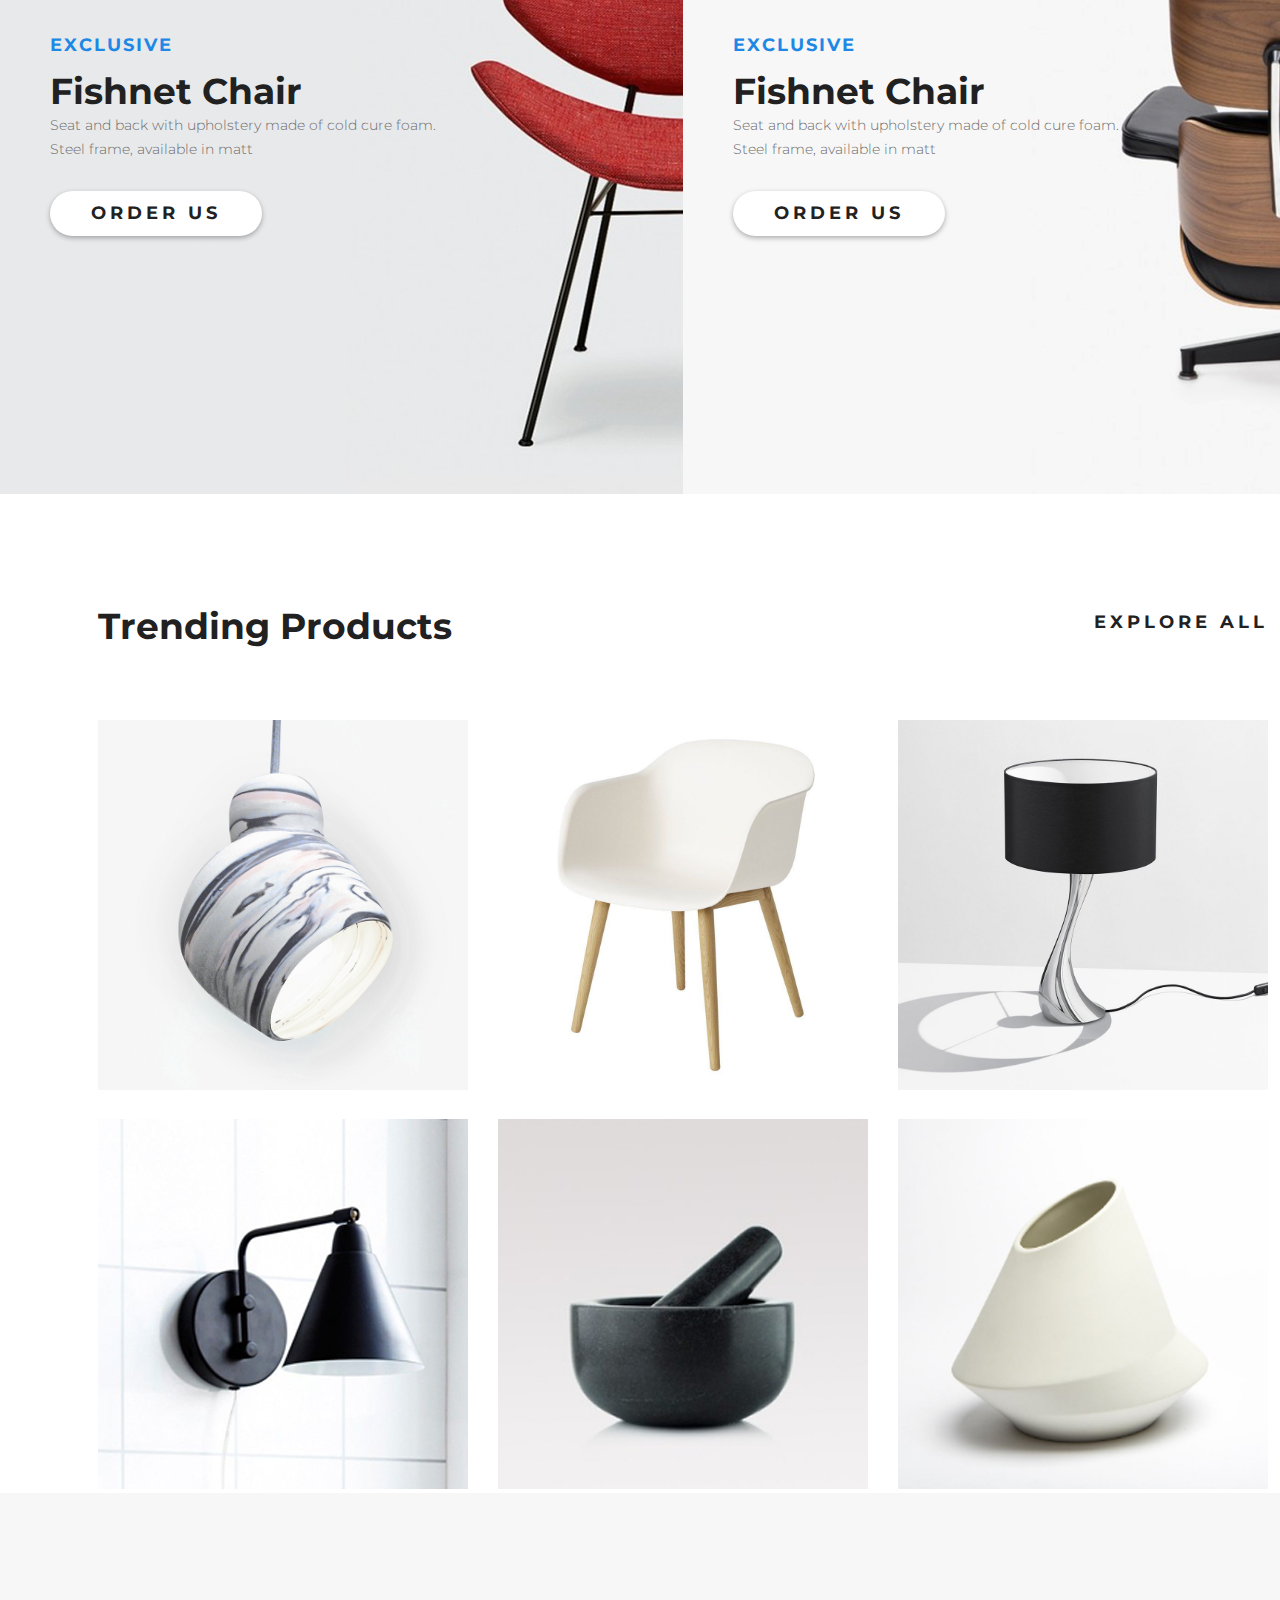
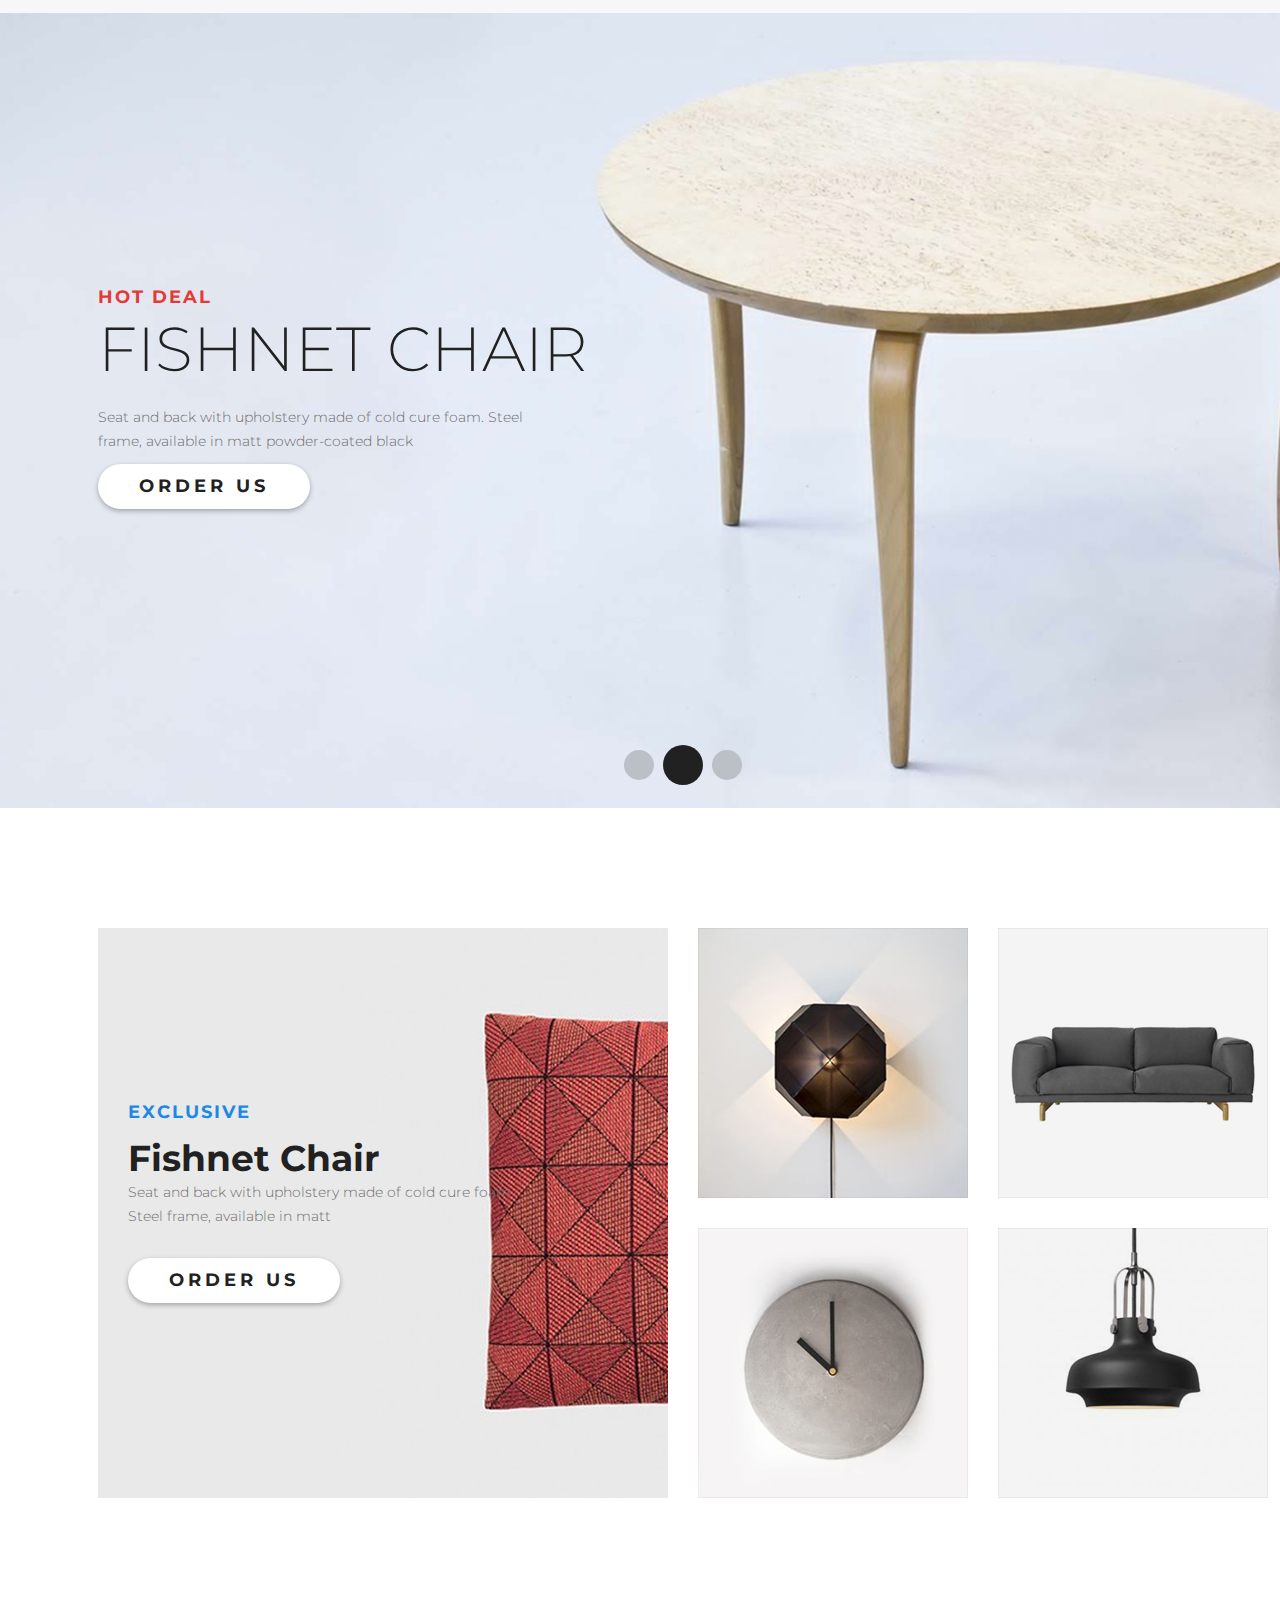
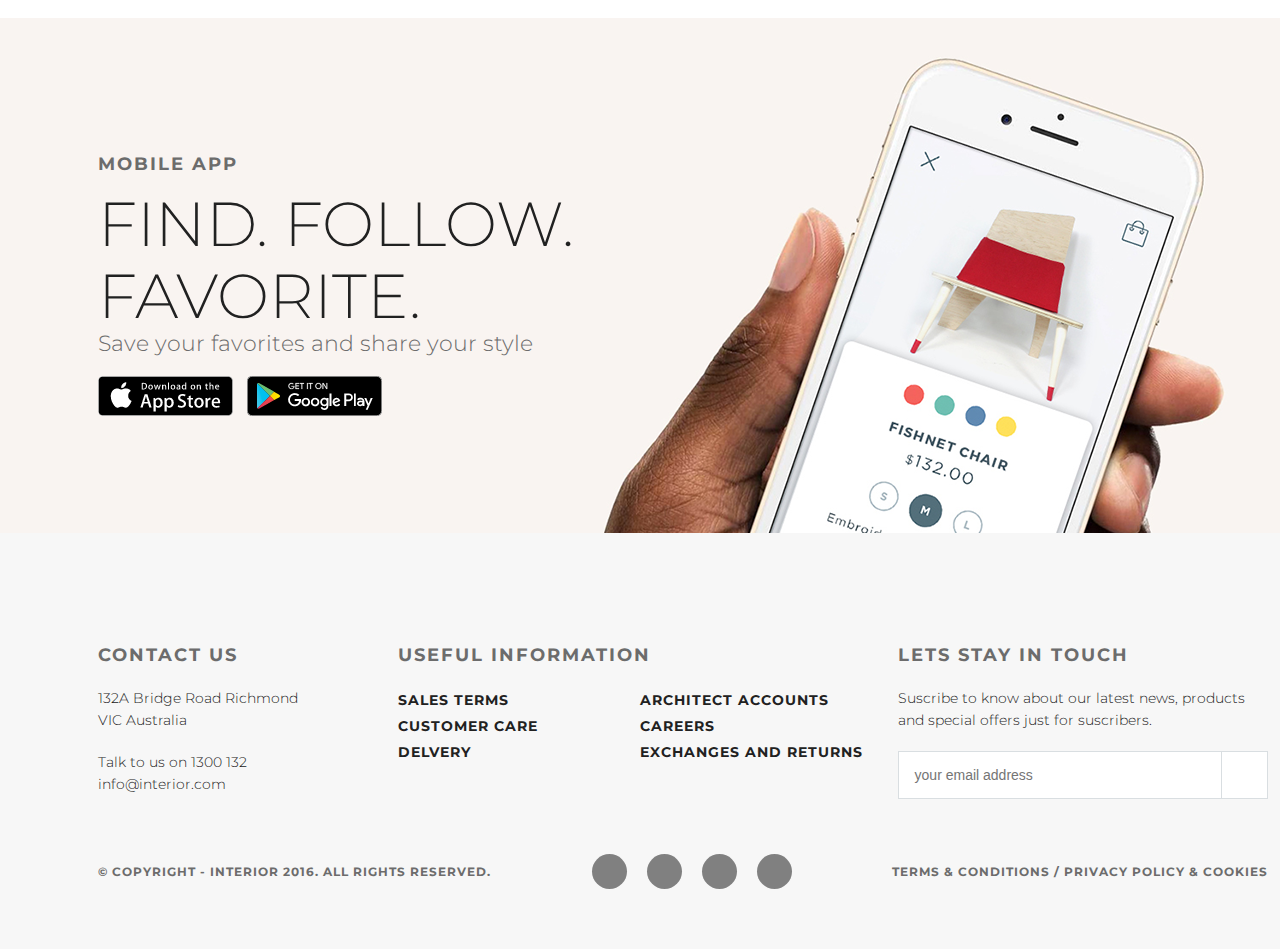
==== commit 766ebcce: "feat:add details.html" ====
--- a/index.html
+++ b/index.html
@@ -10,7 +10,7 @@
     <link rel="stylesheet" href="style.css">
     <link rel="stylesheet" href="https://use.fontawesome.com/releases/v5.8.1/css/all.css"
         integrity="sha384-50oBUHEmvpQ+1lW4y57PTFmhCaXp0ML5d60M1M7uH2+nqUivzIebhndOJK28anvf" crossorigin="anonymous">
-    <link rel="stylesheet" href="./style.css">
+
 
     <title>Interior</title>
 </head>
@@ -19,10 +19,10 @@
     <div class="container">
         <div class="slider padding-site">
             <header class='clearfix'>
-                <a href="#"><img class='img-logo' src="./img/logo.svg" alt="logo"></a>
+                <a href="index.html"><img class='img-logo' src="./img/logo.svg" alt="logo"></a>
                 <ul class="menu clearfix">
-                    <li class='menu-list'><a href="#" class="menu-link menu-link-active">HOME</a></li>
-                    <li class='menu-list'><a href="#" class="menu-link">PRODUCTS</a></li>
+                    <li class='menu-list'><a href="index.html" class="menu-link menu-link-active">HOME</a></li>
+                    <li class='menu-list'><a href="products.html" class="menu-link">PRODUCTS</a></li>
                     <li class='menu-list'><a href="#" class="menu-link">HISTORY</a></li>
                     <li class='menu-list'><a href="#" class="menu-link">SHOWROOM</a></li>
                     <li class='menu-list'><a href="#" class="menu-link">CONTACT</a></li>
@@ -36,7 +36,7 @@
                 <h2 class="slider-h2">FISHNET&nbsp;CHAIR</h2>
                 <p class="slider-content">Seat and back with upholstery made of cold cure foam.
                     Steel frame, available in matt powder-coated black</p>
-                <a href="#" class="slider-button">ORDER US </a>
+                <a href="details.html" class="slider-button">ORDER US </a>
             </div>
             <div class="pagination">
                 <a href="#" class="pagination-circle"></a>
@@ -52,17 +52,17 @@
                             class='featured-link featured-link-active' href="#"> Featured</a></li>
                     <li class='featured-nav-list'><a class='featured-link' href="#"> New</a></li>
                 </ul>
-                <div class="featured-explore"> <a class='featured-explore-link' href="#"> EXPLORE ALL </a></div>
+                <div class="featured-explore"> <a class='featured-explore-link' href="products.html"> EXPLORE ALL </a></div>
             </div>
             <ul class="featured-content ">
-                <li class='featured-content-li'><a href="#"><img class='featured-img' src="./img/product-1.png"
+                <li class='featured-content-li'><a href="details.html"><img class='featured-img' src="./img/product-1.png"
                             alt="featured-1"></a>
                 </li>
-                <li class='featured-content-li'><a href="#"> <img class='featured-img' src="./img/product-2.png"
+                <li class='featured-content-li'><a href="details.html"> <img class='featured-img' src="./img/product-2.png"
                             alt="featured-2"></a></li>
-                <li class='featured-content-li'><a href="#"> <img class='featured-img' src="./img/product-3.png"
+                <li class='featured-content-li'><a href="details.html"> <img class='featured-img' src="./img/product-3.png"
                             alt="featured-3"></a></li>
-                <li class='featured-content-li'> <a href="#"><img class='featured-img' src="./img/product-4.png"
+                <li class='featured-content-li'> <a href="details.html"><img class='featured-img' src="./img/product-4.png"
                             alt="featured-4"></a></li>
             </ul>
 
@@ -75,7 +75,7 @@
                     <p class="aside-name">Fishnet Chair</p>
                     <p class="aside-descr">Seat and back with upholstery made of cold cure foam. Steel frame, available
                         in matt</p>
-                    <a href="#" class="aside-button">ORDER US </a>
+                    <a href="details.html" class="aside-button">ORDER US </a>
                 </div>
             </div>
             <div class="promo-aside-r">
@@ -84,39 +84,39 @@
                     <p class="aside-name">Fishnet Chair</p>
                     <p class="aside-descr">Seat and back with upholstery made of cold cure foam. Steel frame, available
                         in matt</p>
-                    <a href="#" class="aside-button">ORDER US </a>
+                    <a href="details.html" class="aside-button">ORDER US </a>
                 </div>
             </div>
         </div>
         <div class="trending padding-site">
             <div class="trending-head">
                 <p class="trending-products">Trending Products</p>
-                <a href="#" class="trending-explore-link">EXPLORE ALL </a>
+                <a href="products.html" class="trending-explore-link">EXPLORE ALL </a>
 
 
             </div>
             <div class="trending-items-wrapper">
-                <div class="trending-item"><a href="#" class="trending-item-link"><img src="./img/product-11.png" alt=""
-                            class="trending-item-img"></a></div>
-
-
-                <div class="trending-item"><a href="#" class="trending-item-link"><img src="./img/product-21.png" alt=""
-                            class="trending-item-img"></a></div>
-
-
-                <div class="trending-item"><a href="#" class="trending-item-link"><img src="./img/product-31.png" alt=""
-                            class="trending-item-img"></a></div>
-
-
-                <div class="trending-item"><a href="#" class="trending-item-link"><img src="./img/product-41.png" alt=""
-                            class="trending-item-img"></a></div>
-
-
-                <div class="trending-item"><a href="#" class="trending-item-link"><img src="./img/product-5.png" alt=""
-                            class="trending-item-img"></a></div>
-
-
-                <div class="trending-item"><a href="#" class="trending-item-link"><img src="./img/product-6.png" alt=""
+                <div class="trending-item"><a href="details.html" class="trending-item-link"><img src="./img/product-11.png" alt=""
+                            class="trending-item-img"></a></div>
+
+
+                <div class="trending-item"><a href="details.html" class="trending-item-link"><img src="./img/product-21.png" alt=""
+                            class="trending-item-img"></a></div>
+
+
+                <div class="trending-item"><a href="details.html" class="trending-item-link"><img src="./img/product-31.png" alt=""
+                            class="trending-item-img"></a></div>
+
+
+                <div class="trending-item"><a href="details.html" class="trending-item-link"><img src="./img/product-41.png" alt=""
+                            class="trending-item-img"></a></div>
+
+
+                <div class="trending-item"><a href="details.html" class="trending-item-link"><img src="./img/product-5.png" alt=""
+                            class="trending-item-img"></a></div>
+
+
+                <div class="trending-item"><a href="details.html" class="trending-item-link"><img src="./img/product-6.png" alt=""
                             class="trending-item-img"></a></div>
 
 
@@ -128,7 +128,7 @@
                 <h2 class="slider-h2">FISHNET&nbsp;CHAIR</h2>
                 <p class="slider-content">Seat and back with upholstery made of cold cure foam.
                     Steel frame, available in matt powder-coated black</p>
-                <a href="#" class="slider-button">ORDER US </a>
+                <a href="details.html" class="slider-button">ORDER US </a>
             </div>
             <div class="pagination2">
                 <a href="#" class="pagination-circle pagination-circle2"></a>
@@ -144,17 +144,17 @@
                     <p class="aside-name">Fishnet Chair</p>
                     <p class="aside-descr">Seat and back with upholstery made of cold cure foam. Steel frame, available
                         in matt</p>
-                    <a href="#" class="aside-button">ORDER US </a>
+                    <a href="details.html" class="aside-button">ORDER US </a>
                 </div>
             </div>
             <div class="exclusive-r">
-                <div class="exclusive-r-item"><a href="#" class="exclusive-r-a"><img src="./img/product-2-sm.png" alt=""
-                            class="exclusive-r-img"></a></div>
-                <div class="exclusive-r-item"><a href="#" class="exclusive-r-a"><img src="./img/product-3-sm.png" alt=""
-                            class="exclusive-r-img"></a></div>
-                <div class="exclusive-r-item"><a href="#" class="exclusive-r-a"><img src="./img/product-4-sm.png" alt=""
-                            class="exclusive-r-img"></a></div>
-                <div class="exclusive-r-item"><a href="#" class="exclusive-r-a"><img src="./img/product-5-sm.png" alt=""
+                <div class="exclusive-r-item"><a href="details.html" class="exclusive-r-a"><img src="./img/product-2-sm.png" alt=""
+                            class="exclusive-r-img"></a></div>
+                <div class="exclusive-r-item"><a href="details.html" class="exclusive-r-a"><img src="./img/product-3-sm.png" alt=""
+                            class="exclusive-r-img"></a></div>
+                <div class="exclusive-r-item"><a href="details.html" class="exclusive-r-a"><img src="./img/product-4-sm.png" alt=""
+                            class="exclusive-r-img"></a></div>
+                <div class="exclusive-r-item"><a href="details.html" class="exclusive-r-a"><img src="./img/product-5-sm.png" alt=""
                             class="exclusive-r-img"></a></div>
             </div>
         </div>
@@ -163,7 +163,7 @@
                 <p class="mobile-name">MOBILE APP</p>
                 <p class="mobile-slogan">FIND.&nbsp;FOLLOW. FAVORITE.</p>
                 <p class="mobile-descr">Save your favorites and share your style</p>
-                
+
                 <div class="mobile-apps">
                     <a href="#" class="mobile-link"> <img src="./img/app-store.png" alt="mobile-img"
                             class="mobile-img"></a>
@@ -239,11 +239,11 @@
                     <a class='footer-down-r-text' href="#">Terms & Conditions&nbsp;</a>
 
                     <p class='footer-down-r-text'>/</p>
-                    <a  class='footer-down-r-text' href="#">&nbsp;Privacy policy & Cookies</a>
-
-                </div>
-            </div>
-            </a>
+                    <a class='footer-down-r-text' href="#">&nbsp;Privacy policy & Cookies</a>
+
+                </div>
+            </div>
+
 
 
 
--- a/style.css
+++ b/style.css
@@ -19,8 +19,10 @@
 }
 
 .container {
+    /* ! */
     width: 1366px;
-    min-width: 600px;
+    /* min-width: 600px; */
+    /* ! */
     margin: 0 auto;
 }
 
@@ -32,8 +34,8 @@
 
 .menu {
     float: right;
-    margin-top:-5px;
-    margin-right:69px;
+    margin-top: -5px;
+    margin-right: 69px;
 }
 
 .menu-list {
@@ -56,7 +58,6 @@
 .menu-link:hover {
     color: #212121;
     border-bottom: #212121 3px solid;
-
 }
 
 .menu-link-active {
@@ -115,12 +116,15 @@
     text-decoration: none;
     display: inline-block;
 }
-.slider-button:hover::after, .aside-button:hover::after{
+
+.slider-button:hover::after, .aside-button:hover::after {
     content: ">"
 }
-.slider-button:active,.aside-button:active{
-    box-shadow:none;
-}
+
+.slider-button:active, .aside-button:active {
+    box-shadow: none;
+}
+
 .pagination-circle {
     width: 30px;
     height: 30px;
@@ -235,6 +239,9 @@
     display: flex;
     justify-content: space-between;
     list-style-type: none;
+    /* ! */
+    flex-wrap: wrap;
+    /* ! */
 }
 
 .featured-explore-link {
@@ -245,12 +252,14 @@
     font-weight: 700;
     text-align: center;
 }
-.featured-explore-link:hover::after,.trending-explore-link:hover::after{
-content:">"
-}
-.featured-img:hover{
+
+.featured-explore-link:hover::after, .trending-explore-link:hover::after, .details-related-explore-link:hover::after{
+    content: ">"
+}
+
+/* .featured-img:hover{
     content: "<p> 123 </p>"
-}
+} */
 
 .promo-aside-l {
     background-image: url(./img/promo-img1.png);
@@ -265,20 +274,18 @@
 }
 
 .promo {
-    
-    display: flex;
-    
+    display: flex;
 }
 
 .aside-text {
     margin-top: 210px;
     margin-left: 50px;
 }
-.exclusive-aside-text{
+
+.exclusive-aside-text {
     margin-top: 160px;
     margin-left: 30px;
 }
-
 
 .aside-exclusive {
     font-size: 18px;
@@ -322,12 +329,12 @@
     margin-top: 30px;
 }
 
-.trending{
+.trending {
     background-color: #fff;
     padding-top: 110px;
-    padding-bottom: 1px;
-
-}
+    /* padding-bottom: 1px; */
+}
+
 .trending-items-wrapper {
     margin-top: 72px;
     height: 773px;
@@ -344,12 +351,11 @@
 }
 
 .trending-products {
-    width: 470px;
-    height: 39px;
+    /* width: 470px;
+    height: 39px; */
     font-size: 36px;
     color: #212121;
     font-weight: 700;
-    
 }
 
 .trending-explore-link {
@@ -393,7 +399,8 @@
     text-align: center;
     width: 1366px;
 }
-.pagination-circle2{
+
+.pagination-circle2 {
     background-color: #bbbfc6;
 }
 
@@ -419,6 +426,9 @@
     flex-wrap: wrap;
     justify-content: space-between;
     align-content: space-between;
+    /* ! */
+    flex-wrap: wrap;
+    /* ! */
 }
 
 .exclusive-r-a {
@@ -579,7 +589,6 @@
     height: 24px; */
     border: 1px solid #d9dee1;
     border-left: none;
-
     display: flex;
     justify-content: center;
     align-items: center;
@@ -597,11 +606,12 @@
     height: 24px;
     /* border-left:1px solid black;
     padding:17px 0 5px 17px; */
+
 /* } */
 
-.fa-telegram-plane{
-font-size:22px;
-opacity: 0.6;
+.fa-telegram-plane {
+    font-size: 22px;
+    opacity: 0.6;
 }
 
 .wrap {
@@ -640,10 +650,9 @@
 .footer-down-r {
     display: flex;
     justify-content: space-between;
-
-}
-
-.footer-down-r-text{
+}
+
+.footer-down-r-text {
     text-transform: uppercase;
     font-size: 12px;
     letter-spacing: 1px;
@@ -652,6 +661,7 @@
     font-weight: 700;
     text-align: right;
 }
+
 .footer-down-l {
     font-size: 12px;
     letter-spacing: 1px;
@@ -660,4 +670,191 @@
     font-family: "Montserrat";
     font-weight: 700;
     text-transform: uppercase;
+}
+
+.products-title {
+    margin-top: 150px;
+    font-size: 62px;
+    line-height: 72px;
+    color: #212121;
+    font-family: "Montserrat";
+    font-weight: 250;
+    margin-bottom: 35px;
+}
+
+.products-container {
+    width: 1170px;
+    display: flex;
+    flex-wrap: wrap;
+    justify-content: space-between;
+    align-content: space-between;
+    background-color: #fff;
+}
+
+.products-item {
+    margin-top: 30px;
+}
+
+/* .body-white{
+    background-color: #fff;
+} */
+
+.container-pr {
+    background-color: #f5f5f5;
+    width: 100%;
+}
+
+.header-products {
+    background-color: #f5f5f5;
+}
+
+.products-menu {
+    display: flex;
+    justify-content: flex-start;
+    background-color: #fff;
+    margin: 0 auto;
+    padding-top: 30px;
+}
+
+.products-menu .menu-link {
+    font-size: 18px;
+    letter-spacing: 2px;
+    color: #6c6c6c;
+    font-family: "Montserrat";
+    font-weight: 700;
+}
+
+.products-menu .menu-link:hover, .products-menu .menu-link-active {
+    color: #212121;
+}
+
+.fa-sync-alt {
+    font-size: 32px;
+    color: #212121;
+    /* margin:0 auto; */
+}
+
+.refresh {
+    display: inline-block;
+    margin: 70px 655px 150px;
+}
+
+.footer-products {
+    margin-top: 200px;
+}
+
+.details-menu {
+    display: flex;
+    justify-content: center;
+    /* background-color: #fff; */
+    margin: 0 auto;
+    padding-top: 30px;
+}
+
+.details-menu .menu-link {
+    font-size: 18px;
+    letter-spacing: 2px;
+    color: #6c6c6c;
+    font-family: "Montserrat";
+    font-weight: 700;
+}
+
+.details-menu .menu-link:hover, .details-menu .menu-link-active {
+    color: #212121;
+}
+.details-slider{
+    margin-left: 100px;
+}
+.details-slider-controls-img-active {
+    width: 70px;
+    height: 70px;
+    opacity: 0.5;
+}
+
+.details-main {
+    display: flex;
+    /* justify-content: space-around; */
+    background-color: #fff;
+    padding-top: 100px;
+    padding-bottom: 200px;
+}
+/* .details-aside-l{
+    margin-left: 100px;
+} */
+.details-main-controls{
+    text-align:center;
+}
+
+.details-aside-exclusive {
+    color: red;
+    margin-bottom: 15px;
+}
+
+.details-aside-text {
+    margin-top: 30px;
+    text-align: center;
+}
+
+.details-aside-price {
+    font-size: 36px;
+    line-height: 48px;
+    color: #212121;
+}
+.details-aside-descr{
+    text-align: left;
+    font-size: 16px;
+    font-weight: 300;
+    line-height: 24px;
+    width: 480px;
+    margin-top: 40px;
+}
+.details-aside-button{
+    width: 510px;
+    background-color: red;
+    color: white;
+    height: 66px;
+    line-height: 66px;
+    border-radius:40px;
+}
+.details-aside-price-count{
+    font-size:1.8em;
+}
+.details-related {
+    background-color: #fff;
+    margin-bottom: 100px;
+    /* padding-top: 110px; */
+    /* padding-bottom: 1px; */
+}
+
+.details-related-items-wrapper {
+    margin-top: 72px;
+    /* height: 773px; */
+    display: flex;
+    flex-wrap: wrap;
+    justify-content: space-between;
+    /* align-content: space-between; */
+   padding-bottom: 120px;
+}
+
+.details-related-head {
+    display: flex;
+    justify-content: space-between;
+}
+
+.details-related-products {
+    /* width: 470px;
+    height: 39px; */
+    font-size: 36px;
+    color: #212121;
+    font-weight: 700;
+}
+
+.details-related-explore-link {
+    font-size: 18px;
+    letter-spacing: 4px;
+    line-height: 36px;
+    color: #212121;
+    font-weight: 700;
+    text-align: center;
+    display: block;
 }